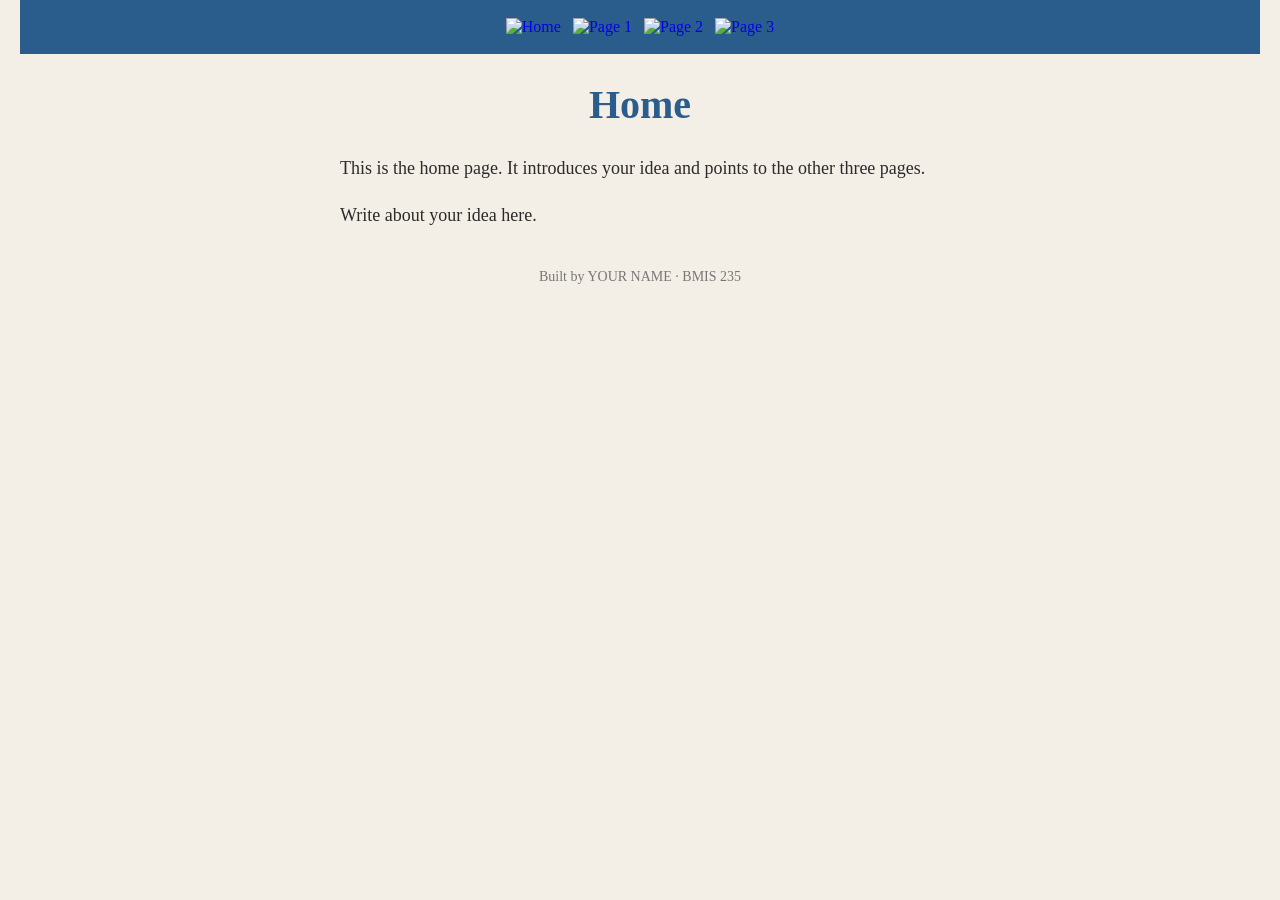
==== index.html @ 664d35e6 "Initial commit" ====
<!DOCTYPE html>
<!--
  Author: YOUR NAME
  GU username: YOUR-GU-USERNAME
  Course: BMIS 235 - HTML-3
-->
<html lang="en">
<head>
<meta charset="utf-8">
<meta name="author" content="YOUR NAME">
<title>Home</title>

<!-- this one line connects the page to the stylesheet -->
<link rel="stylesheet" href="styles.css">
</head>
<body>

<!-- ===== MENU ============================================================
     The menu is four links. Each link wraps an image instead of words.
     Build it once on this page, check that every link works,
     then copy the whole <nav> block and paste it over the menu on the
     other three pages, so every page has the exact same menu.
     ===================================================================== -->
<nav>
    <a href="index.html"><img src="img/home.png" alt="Home"></a>
    <a href="page1.html"><img src="img/page1.png" alt="Page 1"></a>
    <a href="page2.html"><img src="img/page2.png" alt="Page 2"></a>
    <a href="page3.html"><img src="img/page3.png" alt="Page 3"></a>
</nav>

<h1>Home</h1>
<p>This is the home page. It introduces your idea and points to the other three pages.</p>
<p>Write about your idea here.</p>

<!-- ===== SHOWCASE ======================================================
     This box is empty on purpose. In Part 7 you paste an interactive
     graphic BETWEEN the opening <div> and the closing </div> below.
     ===================================================================== -->
<div class="showcase"></div>

<!-- Footer: fill in your name -->
<footer>Built by YOUR NAME &middot; BMIS 235</footer>

</body>
</html>
---- styles.css ----
/* =====================================================================
   styles.css  ·  YOUR BRAND
   ---------------------------------------------------------------------
   This one file is your brand guide. Every page that links to it gets
   the same font, the same colors and the same spacing.
   Change a color here once, and every page changes.

   Use the same font and colors you picked for your Excel menu images,
   so the menu and the pages look like one brand.
   ===================================================================== */

body {
    font-family: Georgia, "Times New Roman", serif;
    background-color: #f4efe6;
    color: #2b2b2b;
    margin: 0;
    padding: 0 20px 40px 20px;
}

/* the menu at the top of every page */
nav {
    background-color: #2b5d8c;
    padding: 14px;
    text-align: center;
}

/* every image inside the menu is forced to the same height.
   If your images still look different sizes, their WIDTHS are
   different: go back to Excel and make every cell the same size. */
nav img {
    height: 50px;
    margin: 4px;
    vertical-align: middle;
}

/* no underline or border around the image links */
nav a {
    text-decoration: none;
}

h1 {
    color: #2b5d8c;
    text-align: center;
    font-size: 40px;
}

p {
    max-width: 600px;
    margin: 20px auto;
    font-size: 18px;
    line-height: 1.5;
}

footer {
    text-align: center;
    font-size: 14px;
    color: #777777;
    margin-top: 40px;
}
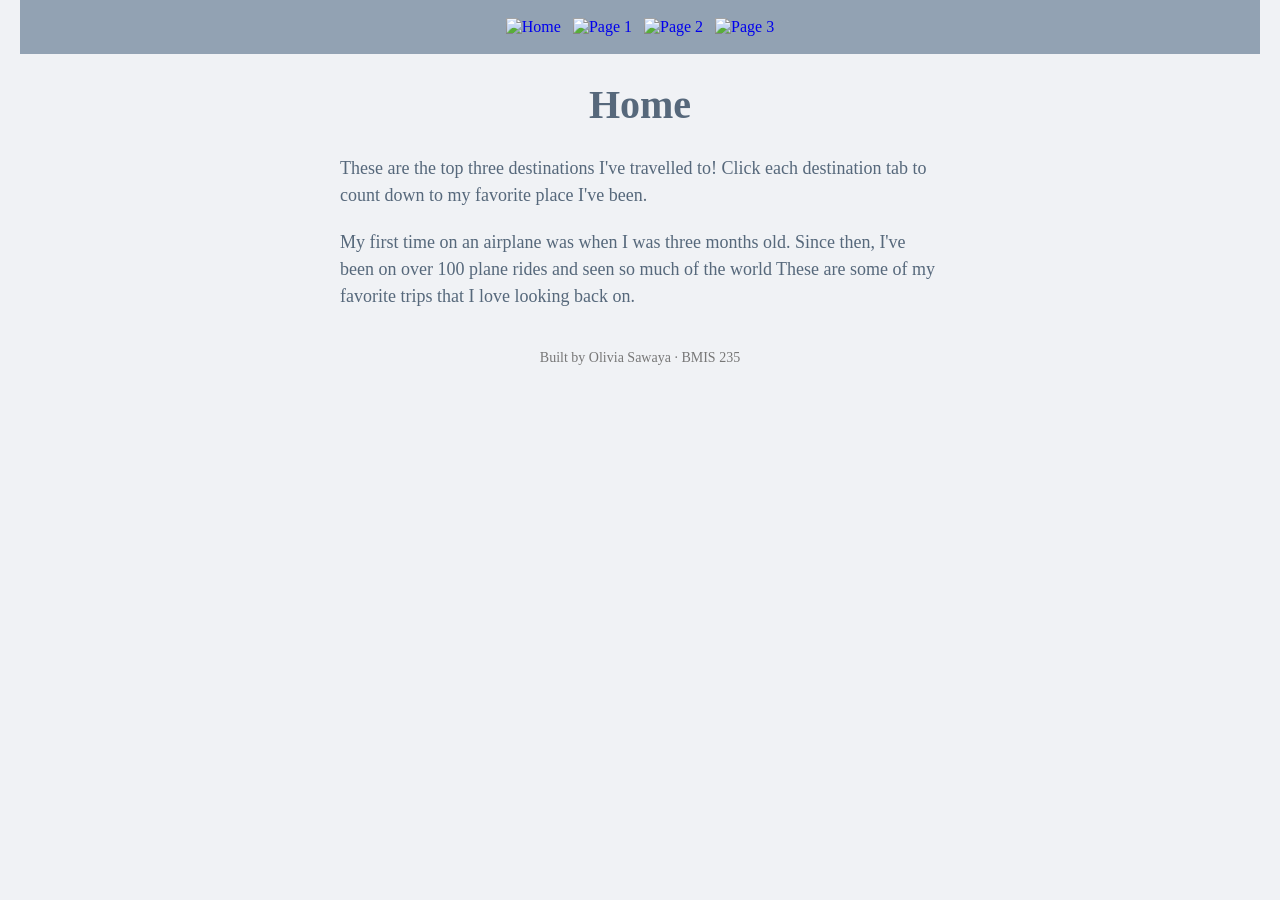
==== commit 3b5c2714: "Update author information in index.html" ====
--- a/index.html
+++ b/index.html
@@ -1,13 +1,13 @@
 <!DOCTYPE html>
 <!--
-  Author: YOUR NAME
-  GU username: YOUR-GU-USERNAME
+  Author: Olivia Sawaya
+  GU username: osawaya
   Course: BMIS 235 - HTML-3
 -->
 <html lang="en">
 <head>
 <meta charset="utf-8">
-<meta name="author" content="YOUR NAME">
+<meta name="author" content="Olivia Sawaya">
 <title>Home</title>
 
 <!-- this one line connects the page to the stylesheet -->
@@ -29,8 +29,8 @@
 </nav>
 
 <h1>Home</h1>
-<p>This is the home page. It introduces your idea and points to the other three pages.</p>
-<p>Write about your idea here.</p>
+<p>These are the top three destinations I've travelled to! Click each destination tab to count down to my favorite place I've been.</p>
+<p>My first time on an airplane was when I was three months old. Since then, I've been on over 100 plane rides and seen so much of the world These are some of my favorite trips that I love looking back on.</p>
 
 <!-- ===== SHOWCASE ======================================================
      This box is empty on purpose. In Part 7 you paste an interactive
@@ -39,7 +39,7 @@
 <div class="showcase"></div>
 
 <!-- Footer: fill in your name -->
-<footer>Built by YOUR NAME &middot; BMIS 235</footer>
+<footer>Built by Olivia Sawaya &middot; BMIS 235</footer>
 
 </body>
 </html>
--- a/styles.css
+++ b/styles.css
@@ -11,15 +11,15 @@
 
 body {
     font-family: Georgia, "Times New Roman", serif;
-    background-color: #f4efe6;
-    color: #2b2b2b;
+    background-color: #f0f2f5;
+    color: #56687B;
     margin: 0;
     padding: 0 20px 40px 20px;
 }
 
 /* the menu at the top of every page */
 nav {
-    background-color: #2b5d8c;
+    background-color: #92a2b3;
     padding: 14px;
     text-align: center;
 }
@@ -39,7 +39,7 @@
 }
 
 h1 {
-    color: #2b5d8c;
+    color: #56687b;
     text-align: center;
     font-size: 40px;
 }
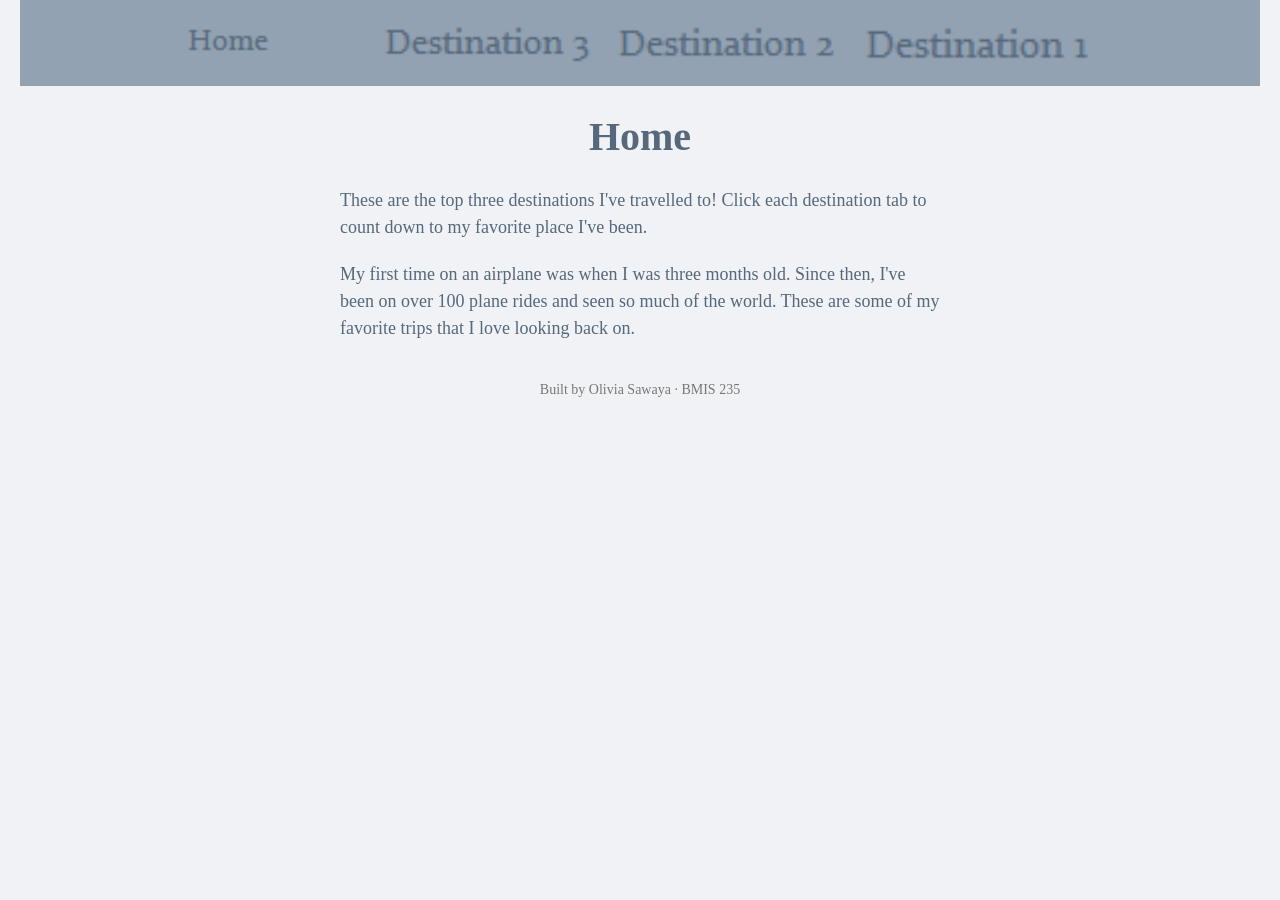
==== commit 4bcf6d80: "Fix punctuation in paragraph about travel experiences Corrected punctuation and added a period for c" ====
--- a/index.html
+++ b/index.html
@@ -30,7 +30,7 @@
 
 <h1>Home</h1>
 <p>These are the top three destinations I've travelled to! Click each destination tab to count down to my favorite place I've been.</p>
-<p>My first time on an airplane was when I was three months old. Since then, I've been on over 100 plane rides and seen so much of the world These are some of my favorite trips that I love looking back on.</p>
+<p>My first time on an airplane was when I was three months old. Since then, I've been on over 100 plane rides and seen so much of the world. These are some of my favorite trips that I love looking back on.</p>
 
 <!-- ===== SHOWCASE ======================================================
      This box is empty on purpose. In Part 7 you paste an interactive
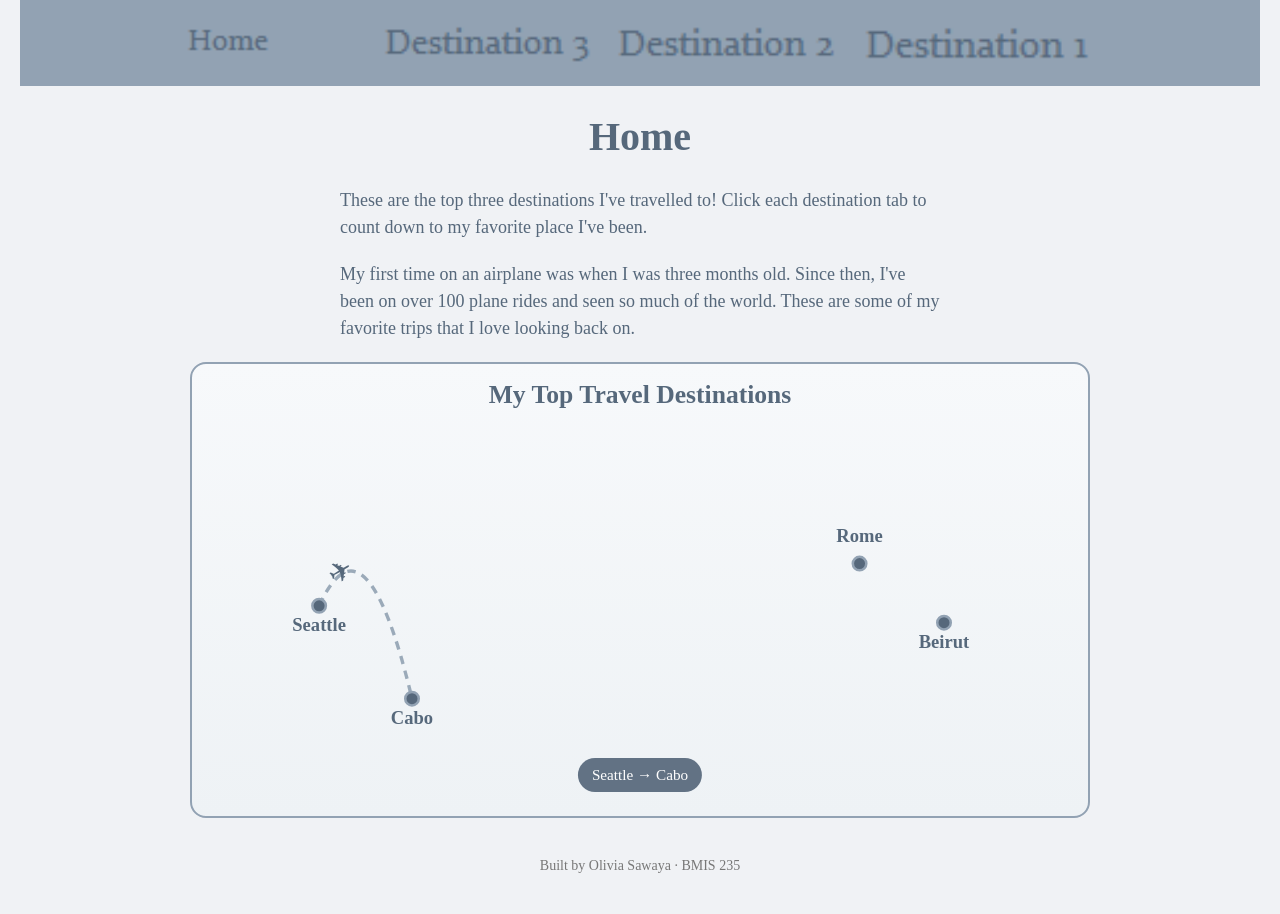
==== commit 64d3a9ad: "Implement animated travel showcase in index.html Added an animated travel showcase with a route map " ====
--- a/index.html
+++ b/index.html
@@ -36,7 +36,239 @@
      This box is empty on purpose. In Part 7 you paste an interactive
      graphic BETWEEN the opening <div> and the closing </div> below.
      ===================================================================== -->
-<div class="showcase"></div>
+<div class="showcase"><!-- HTML: Creates the animated travel showcase with route map, cities, and moving plane -->
+<div class="showcase-travel">
+  <div class="showcase-header">
+    <h3>My Top Travel Destinations</h3>
+  </div>
+
+  <div class="showcase-map">
+    <svg class="showcase-svg" viewBox="0 0 1000 450" preserveAspectRatio="xMidYMid meet">
+      <!-- Flight path -->
+      <path id="showcase-flight-path" fill="none" stroke="#92a2b3" stroke-width="4" stroke-dasharray="10 8"/>
+
+      <!-- City markers -->
+      <g class="showcase-city">
+        <circle cx="120" cy="220" r="8"></circle>
+        <text x="120" y="250">Seattle</text>
+      </g>
+
+      <g class="showcase-city">
+        <circle cx="230" cy="330" r="8"></circle>
+        <text x="230" y="360">Cabo</text>
+      </g>
+
+      <g class="showcase-city">
+        <circle cx="760" cy="170" r="8"></circle>
+        <text x="760" y="145">Rome</text>
+      </g>
+
+      <g class="showcase-city">
+        <circle cx="860" cy="240" r="8"></circle>
+        <text x="860" y="270">Beirut</text>
+      </g>
+
+      <!-- Plane -->
+      <g id="showcase-plane">
+        <text x="0" y="0">✈</text>
+      </g>
+    </svg>
+
+    <div class="showcase-status">
+      <span id="showcase-route-label">Seattle → Cabo</span>
+    </div>
+  </div>
+</div>
+
+<style>
+/* CSS: Styles only the showcase graphic and keeps all styles scoped */
+.showcase .showcase-travel,
+.showcase .showcase-travel * {
+  box-sizing: border-box;
+  font-family: Constantia, serif;
+}
+
+.showcase .showcase-travel {
+  width: 100%;
+  max-width: 900px;
+  margin: 0 auto;
+  background: linear-gradient(180deg, #f7f9fb, #eef2f5);
+  border: 2px solid #92a2b3;
+  border-radius: 16px;
+  padding: 16px;
+  overflow: hidden;
+}
+
+.showcase .showcase-header {
+  text-align: center;
+  margin-bottom: 10px;
+}
+
+.showcase .showcase-header h3 {
+  margin: 0;
+  color: #56687b;
+  font-size: clamp(1.1rem, 2vw, 1.6rem);
+}
+
+.showcase .showcase-map {
+  position: relative;
+  height: 380px;
+  max-height: 380px;
+}
+
+.showcase .showcase-svg {
+  width: 100%;
+  height: 100%;
+}
+
+.showcase .showcase-city circle {
+  fill: #56687b;
+  stroke: #92a2b3;
+  stroke-width: 3;
+}
+
+.showcase .showcase-city text {
+  fill: #56687b;
+  font-size: 22px;
+  font-weight: bold;
+  text-anchor: middle;
+}
+
+.showcase #showcase-flight-path {
+  opacity: 0.9;
+}
+
+.showcase #showcase-plane text {
+  fill: #56687b;
+  font-size: 34px;
+  text-anchor: middle;
+  dominant-baseline: middle;
+}
+
+.showcase .showcase-status {
+  position: absolute;
+  left: 50%;
+  bottom: 8px;
+  transform: translateX(-50%);
+  background: rgba(86,104,123,0.92);
+  color: white;
+  padding: 8px 14px;
+  border-radius: 999px;
+  font-size: 0.95rem;
+  white-space: nowrap;
+}
+
+@media (max-width: 600px) {
+  .showcase .showcase-map {
+    height: 300px;
+  }
+
+  .showcase .showcase-city text {
+    font-size: 18px;
+  }
+
+  .showcase #showcase-plane text {
+    font-size: 28px;
+  }
+}
+</style>
+
+<script>
+/* JavaScript: Draws the route and continuously animates the plane between destinations */
+
+(function () {
+  const plane = document.getElementById("showcase-plane");
+  const routeLabel = document.getElementById("showcase-route-label");
+  const path = document.getElementById("showcase-flight-path");
+
+  const cities = {
+    Seattle: { x: 120, y: 220 },
+    Cabo: { x: 230, y: 330 },
+    Rome: { x: 760, y: 170 },
+    Beirut: { x: 860, y: 240 }
+  };
+
+  const sequence = [
+    ["Seattle", "Cabo"],
+    ["Cabo", "Seattle"],
+    ["Seattle", "Rome"],
+    ["Rome", "Seattle"],
+    ["Seattle", "Beirut"],
+    ["Beirut", "Seattle"]
+  ];
+
+  let segmentIndex = 0;
+  const segmentDuration = 4500;
+
+  function createCurve(a, b) {
+    const midX = (a.x + b.x) / 2;
+    const curveHeight = Math.min(a.y, b.y) - 120;
+
+    return `M ${a.x} ${a.y}
+            Q ${midX} ${curveHeight}
+            ${b.x} ${b.y}`;
+  }
+
+  function ease(t) {
+    return 0.5 - Math.cos(t * Math.PI) / 2;
+  }
+
+  function startSegment() {
+    const [fromName, toName] = sequence[segmentIndex];
+
+    routeLabel.textContent = fromName + " → " + toName;
+
+    const from = cities[fromName];
+    const to = cities[toName];
+
+    const d = createCurve(from, to);
+    path.setAttribute("d", d);
+
+    const tempPath = document.createElementNS(
+      "http://www.w3.org/2000/svg",
+      "path"
+    );
+    tempPath.setAttribute("d", d);
+
+    const totalLength = tempPath.getTotalLength();
+    const startTime = performance.now();
+
+    function animate(now) {
+      let progress = (now - startTime) / segmentDuration;
+
+      if (progress > 1) progress = 1;
+
+      const point = tempPath.getPointAtLength(
+        totalLength * ease(progress)
+      );
+
+      const ahead = tempPath.getPointAtLength(
+        Math.min(totalLength, totalLength * ease(progress) + 2)
+      );
+
+      const angle =
+        Math.atan2(ahead.y - point.y, ahead.x - point.x) *
+        (180 / Math.PI);
+
+      plane.setAttribute(
+        "transform",
+        `translate(${point.x},${point.y}) rotate(${angle})`
+      );
+
+      if (progress < 1) {
+        requestAnimationFrame(animate);
+      } else {
+        segmentIndex = (segmentIndex + 1) % sequence.length;
+        startSegment();
+      }
+    }
+
+    requestAnimationFrame(animate);
+  }
+
+  startSegment();
+})();
+</script></div>
 
 <!-- Footer: fill in your name -->
 <footer>Built by Olivia Sawaya &middot; BMIS 235</footer>
--- a/styles.css
+++ b/styles.css
@@ -44,6 +44,12 @@
     font-size: 40px;
 }
 
+  .center-img {
+    display: block;
+    margin-left: auto;
+    margin-right: auto;
+  }
+
 p {
     max-width: 600px;
     margin: 20px auto;
@@ -51,6 +57,12 @@
     line-height: 1.5;
 }
 
+ul {
+   color: #56687b;
+   text-align: center; list-style-position: inside; padding-left: 0;
+   font-size: 18px;
+}
+   
 footer {
     text-align: center;
     font-size: 14px;
